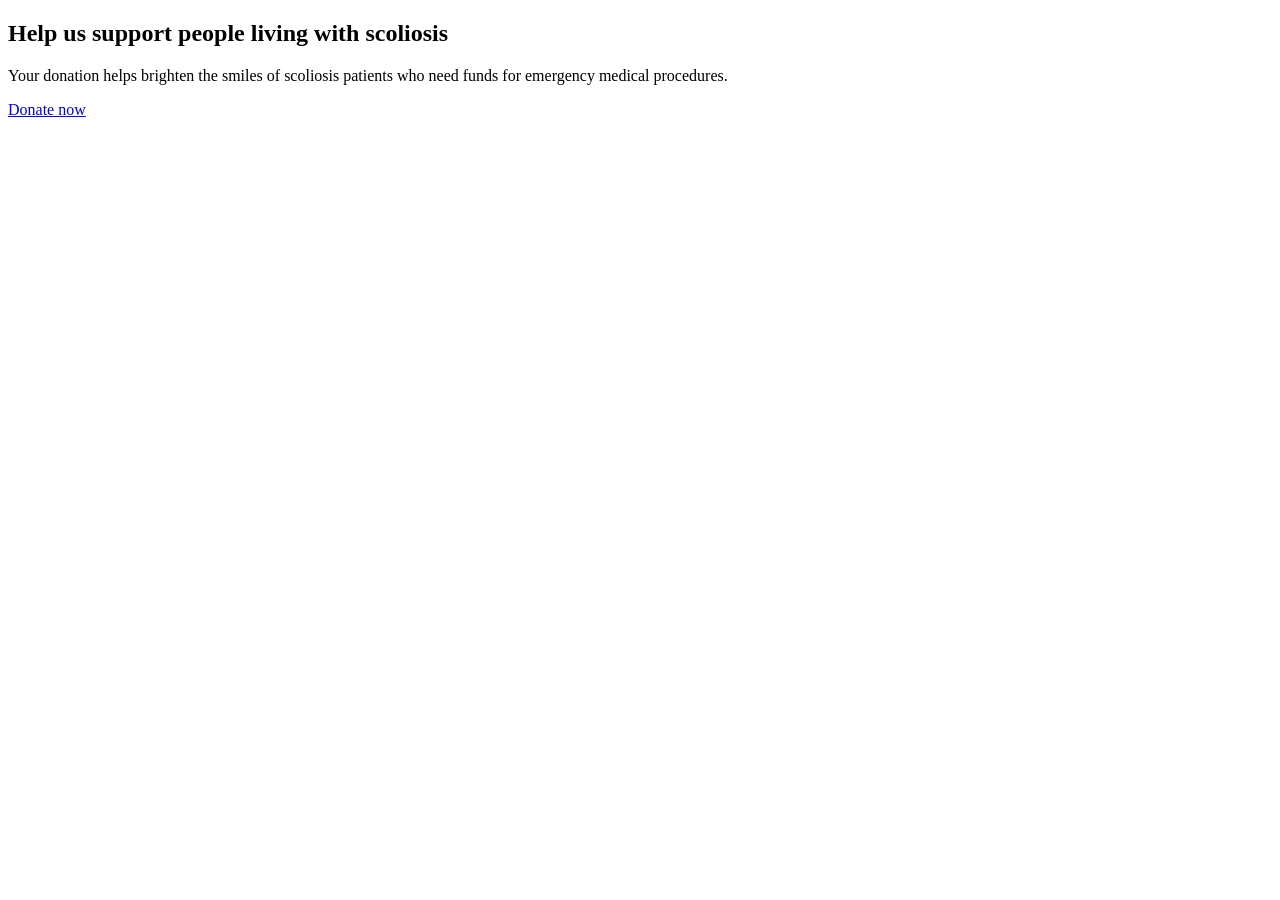
==== pages/Support/Test Page/index.html @ 513b911c "Created Test Html for Support Page" ====
<!DOCTYPE html>
<html lang="en">
<head>
    <meta charset="utf-8">
    <meta name="viewport" content="width=device-width, initial-scale=1">
    <title>Support the NA Scoliosis Foundation</title>
    <link rel="stylesheet" href="style.css">
</head>
<body>
<section class="hero">
    <h1>Help us support people living with scoliosis</h1>
    <p>Your donation helps brighten the smiles of scoliosis patients who need funds for emergency medical procedures.</p>
    <a href="#" class="button">Donate now</a>
</section>
</body>
</html>
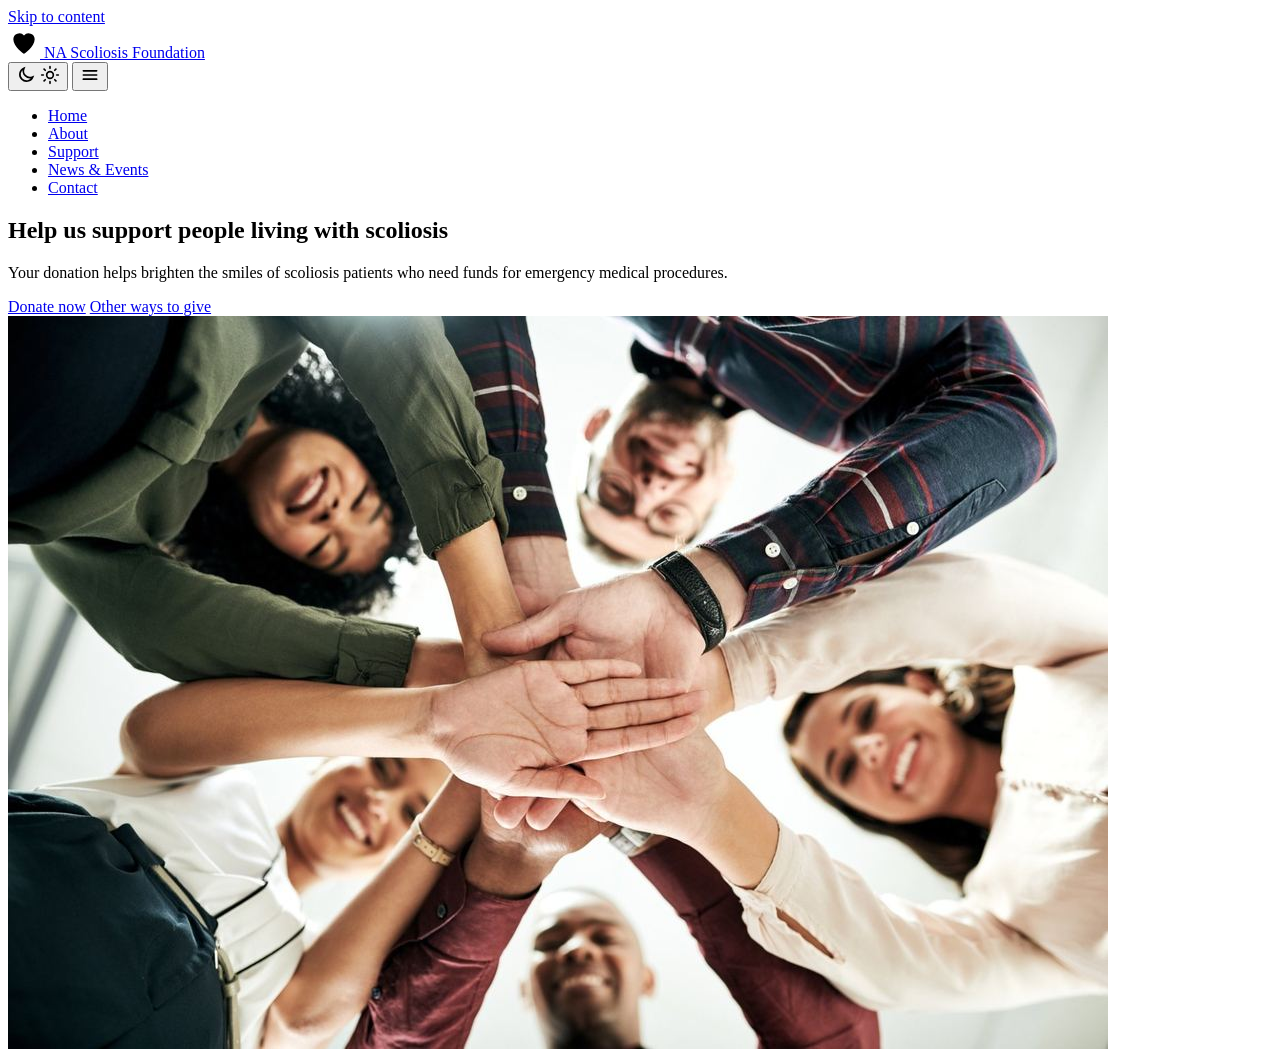
==== commit 7f04c862: "Added header and hero for Support page html" ====
--- a/pages/Support/Test Page/index.html
+++ b/pages/Support/Test Page/index.html
@@ -1,16 +1,63 @@
 <!DOCTYPE html>
 <html lang="en">
 <head>
-    <meta charset="utf-8">
-    <meta name="viewport" content="width=device-width, initial-scale=1">
-    <title>Support the NA Scoliosis Foundation</title>
-    <link rel="stylesheet" href="style.css">
+  <meta charset="utf-8">
+  <meta name="viewport" content="width=device-width, initial-scale=1">
+  <title>Support the NA Scoliosis Foundation | Donate or Volunteer</title>
+  <meta name="description" content="Support scoliosis patients in South Africa. Donate by card, EFT or GivenGain, or volunteer with the NA Scoliosis Foundation.">
+
+  <link rel="preconnect" href="https://fonts.googleapis.com">
+  <link rel="preconnect" href="https://fonts.gstatic.com" crossorigin>
+  <link rel="stylesheet" href="https://fonts.googleapis.com/css2?family=Merriweather:wght@700;900&family=Nunito+Sans:wght@400;600;700&display=swap">
+
+  <link rel="stylesheet" href="style.css">
+  <script src="script.js" defer></script>
 </head>
 <body>
-<section class="hero">
-    <h1>Help us support people living with scoliosis</h1>
-    <p>Your donation helps brighten the smiles of scoliosis patients who need funds for emergency medical procedures.</p>
-    <a href="#" class="button">Donate now</a>
-</section>
-</body>
-</html>+<a class="skip-link" href="#main">Skip to content</a>
+
+<header class="site-header">
+  <div class="site-header__bar">
+    <a class="brand" href="#">
+      <svg class="brand__heart" width="32" height="32" viewBox="0 0 24 24" aria-hidden="true"><path d="M12 21s-8-5.2-8-11a4.5 4.5 0 0 1 8-2.8A4.5 4.5 0 0 1 20 10c0 5.8-8 11-8 11z"/></svg>
+      <span class="brand__name">NA Scoliosis Foundation</span>
+    </a>
+
+    <div class="site-header__tools">
+      <button type="button" class="icon-button theme-toggle" aria-label="Switch to dark mode">
+        <svg class="icon-moon" width="20" height="20" viewBox="0 0 24 24" fill="none" stroke="currentColor" stroke-width="2" aria-hidden="true"><path d="M20 14.5A8 8 0 0 1 9.5 4a8 8 0 1 0 10.5 10.5z"/></svg>
+        <svg class="icon-sun" width="20" height="20" viewBox="0 0 24 24" fill="none" stroke="currentColor" stroke-width="2" stroke-linecap="round" aria-hidden="true"><circle cx="12" cy="12" r="4"/><path d="M12 2v2M12 20v2M4.9 4.9l1.4 1.4M17.7 17.7l1.4 1.4M2 12h2M20 12h2M4.9 19.1l1.4-1.4M17.7 6.3l1.4-1.4"/></svg>
+      </button>
+      <button type="button" class="icon-button menu-toggle" aria-label="Open menu" aria-expanded="false" aria-controls="site-nav">
+        <svg width="20" height="20" viewBox="0 0 24 24" fill="none" stroke="currentColor" stroke-width="2" stroke-linecap="round" aria-hidden="true"><path d="M4 7h16M4 12h16M4 17h16"/></svg>
+      </button>
+    </div>
+  </div>
+
+  <nav id="site-nav" class="site-nav" aria-label="Main">
+    <ul>
+      <li><a href="#">Home</a></li>
+      <li><a href="#">About</a></li>
+      <li><a href="#" aria-current="page">Support</a></li>
+      <li><a href="#">News &amp; Events</a></li>
+      <li><a href="#">Contact</a></li>
+    </ul>
+  </nav>
+</header>
+
+<section class="hero section section--tint-1" aria-labelledby="hero-title">
+  <div class="container hero__grid">
+    <div class="hero__text">
+      <h1 id="hero-title">Help us support people living with scoliosis</h1>
+      <p class="lead">Your donation helps brighten the smiles of scoliosis patients who need funds for emergency medical procedures.</p>
+      <div class="button-row">
+        <!-- Replace # with the real Yoco card payment link -->
+        <a class="button button--primary" href="#">Donate now</a>
+        <a class="button button--secondary" href="#ways">Other ways to give</a>
+      </div>
+    </div>
+    <div class="photo-frame">
+      <img src="images/hands.jpg" width="1100" height="733" alt="Smiling people stacking their hands together, seen from below">
+    </div>
+  </div>
+</section>
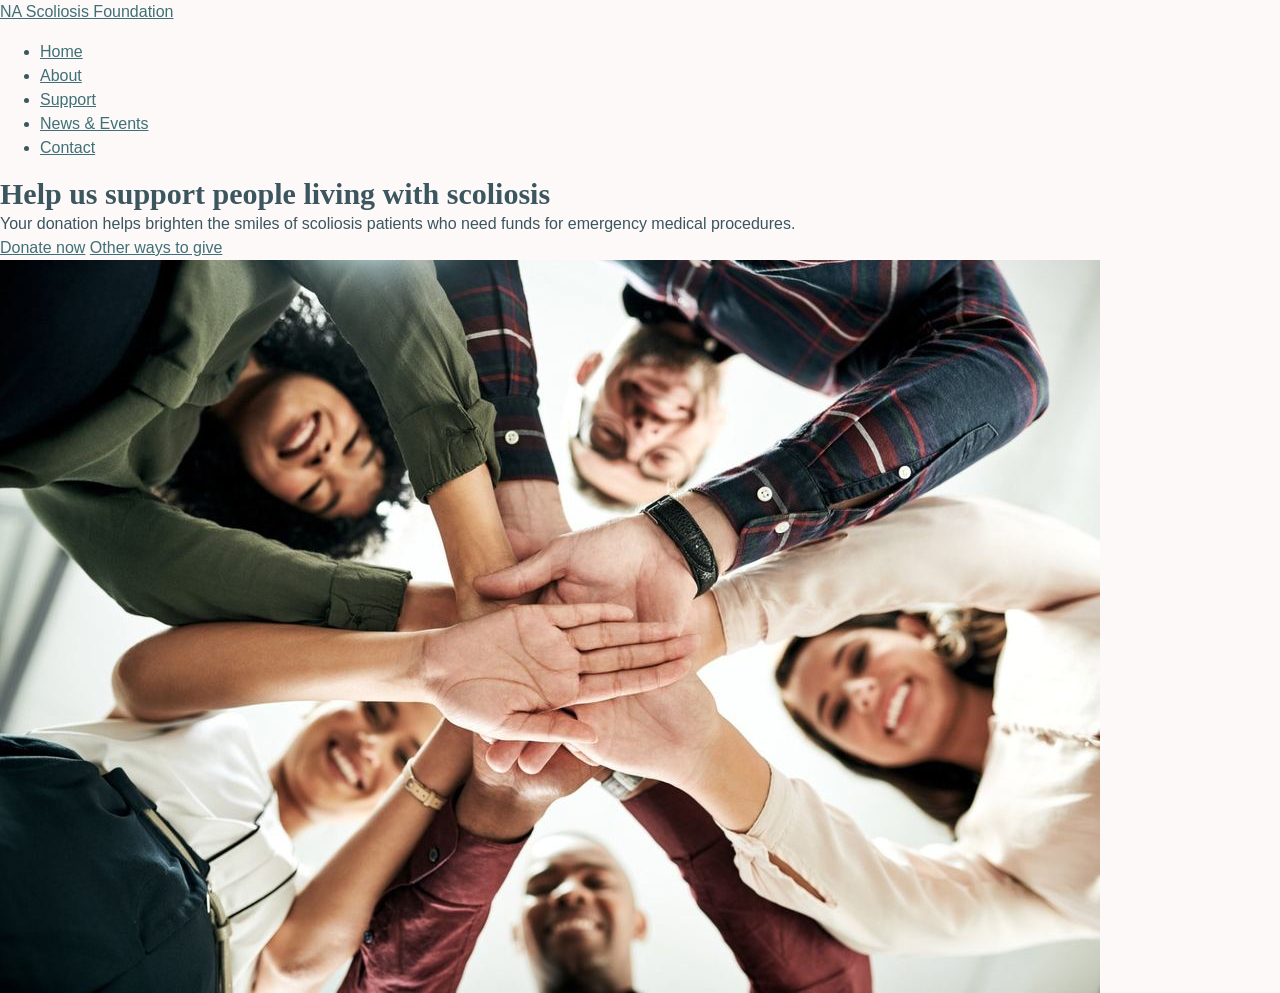
==== commit 30db5671: "Feat: Added Font and colour" ====
--- a/pages/Support/Test Page/index.html
+++ b/pages/Support/Test Page/index.html
@@ -5,36 +5,15 @@
   <meta name="viewport" content="width=device-width, initial-scale=1">
   <title>Support the NA Scoliosis Foundation | Donate or Volunteer</title>
   <meta name="description" content="Support scoliosis patients in South Africa. Donate by card, EFT or GivenGain, or volunteer with the NA Scoliosis Foundation.">
-
   <link rel="preconnect" href="https://fonts.googleapis.com">
   <link rel="preconnect" href="https://fonts.gstatic.com" crossorigin>
   <link rel="stylesheet" href="https://fonts.googleapis.com/css2?family=Merriweather:wght@700;900&family=Nunito+Sans:wght@400;600;700&display=swap">
-
   <link rel="stylesheet" href="style.css">
-  <script src="script.js" defer></script>
 </head>
 <body>
-<a class="skip-link" href="#main">Skip to content</a>
-
 <header class="site-header">
-  <div class="site-header__bar">
-    <a class="brand" href="#">
-      <svg class="brand__heart" width="32" height="32" viewBox="0 0 24 24" aria-hidden="true"><path d="M12 21s-8-5.2-8-11a4.5 4.5 0 0 1 8-2.8A4.5 4.5 0 0 1 20 10c0 5.8-8 11-8 11z"/></svg>
-      <span class="brand__name">NA Scoliosis Foundation</span>
-    </a>
-
-    <div class="site-header__tools">
-      <button type="button" class="icon-button theme-toggle" aria-label="Switch to dark mode">
-        <svg class="icon-moon" width="20" height="20" viewBox="0 0 24 24" fill="none" stroke="currentColor" stroke-width="2" aria-hidden="true"><path d="M20 14.5A8 8 0 0 1 9.5 4a8 8 0 1 0 10.5 10.5z"/></svg>
-        <svg class="icon-sun" width="20" height="20" viewBox="0 0 24 24" fill="none" stroke="currentColor" stroke-width="2" stroke-linecap="round" aria-hidden="true"><circle cx="12" cy="12" r="4"/><path d="M12 2v2M12 20v2M4.9 4.9l1.4 1.4M17.7 17.7l1.4 1.4M2 12h2M20 12h2M4.9 19.1l1.4-1.4M17.7 6.3l1.4-1.4"/></svg>
-      </button>
-      <button type="button" class="icon-button menu-toggle" aria-label="Open menu" aria-expanded="false" aria-controls="site-nav">
-        <svg width="20" height="20" viewBox="0 0 24 24" fill="none" stroke="currentColor" stroke-width="2" stroke-linecap="round" aria-hidden="true"><path d="M4 7h16M4 12h16M4 17h16"/></svg>
-      </button>
-    </div>
-  </div>
-
-  <nav id="site-nav" class="site-nav" aria-label="Main">
+  <a class="brand" href="#">NA Scoliosis Foundation</a>
+  <nav class="site-nav" aria-label="Main">
     <ul>
       <li><a href="#">Home</a></li>
       <li><a href="#">About</a></li>
@@ -45,19 +24,20 @@
   </nav>
 </header>
 
-<section class="hero section section--tint-1" aria-labelledby="hero-title">
-  <div class="container hero__grid">
+<main>
+  <section class="hero">
     <div class="hero__text">
-      <h1 id="hero-title">Help us support people living with scoliosis</h1>
+      <h1>Help us support people living with scoliosis</h1>
       <p class="lead">Your donation helps brighten the smiles of scoliosis patients who need funds for emergency medical procedures.</p>
       <div class="button-row">
-        <!-- Replace # with the real Yoco card payment link -->
         <a class="button button--primary" href="#">Donate now</a>
         <a class="button button--secondary" href="#ways">Other ways to give</a>
       </div>
     </div>
     <div class="photo-frame">
-      <img src="images/hands.jpg" width="1100" height="733" alt="Smiling people stacking their hands together, seen from below">
+      <img src="images/hands.jpg" alt="Smiling people stacking their hands together, seen from below">
     </div>
-  </div>
-</section>+  </section>
+</main>
+</body>
+</html>
--- a/pages/Support/Test Page/style.css
+++ b/pages/Support/Test Page/style.css
@@ -0,0 +1,40 @@
+/* Colours: change them here and the whole page changes */
+:root {
+  --bg: #FDF9F8;          /* page background */
+  --surface: #FFFFFF;     /* cards (used later) */
+  --tint-1: #FBEEF2;      /* hero background */
+  --border: #E8D3DE;
+  --text: #3B565F;        /* main text */
+  --link: #3F7077;
+  --primary: #6A9FA6;     /* main buttons */
+  --on-primary: #1A2A30;  /* text on main buttons */
+  --accent: #DCA5C4;      /* secondary buttons and photo frame */
+  --on-accent: #1F3036;   /* text on accent colour */
+  --focus: #3F7077;       /* outline when you tab to something */
+}
+
+/* Padding stays inside an element's width */
+*, *::before, *::after { box-sizing: border-box; }
+
+body {
+  margin: 0;
+  font-family: "Nunito Sans", Arial, sans-serif;
+  font-size: 16px;
+  line-height: 1.5;
+  color: var(--text);
+  background: var(--bg);
+}
+
+img { display: block; max-width: 100%; height: auto; }
+a { color: var(--link); }
+h1, h2, h3, p { margin: 0; }
+
+h1 {
+  font-family: Merriweather, Georgia, serif;
+  font-weight: 900;
+  font-size: 30px;
+  line-height: 1.2;
+}
+
+/* A clear outline when someone uses the Tab key */
+:focus-visible { outline: 3px solid var(--focus); outline-offset: 3px; }
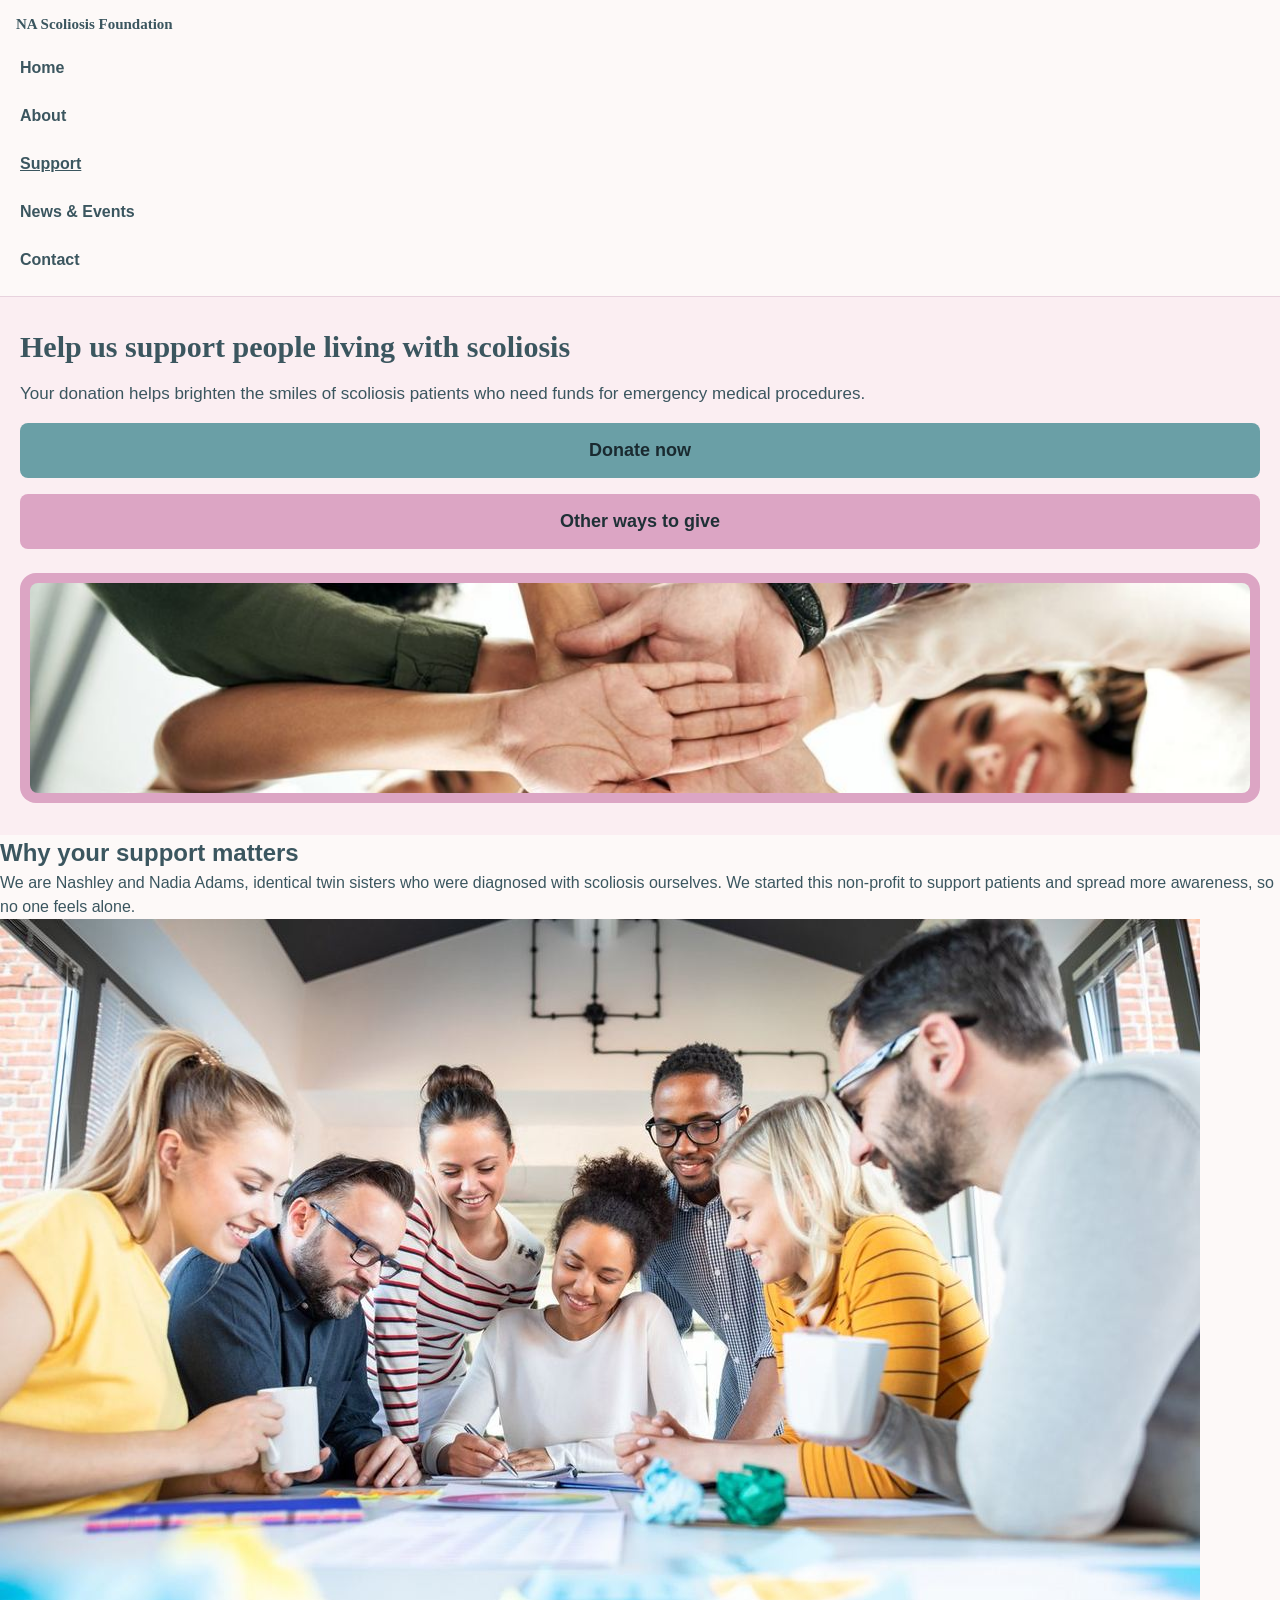
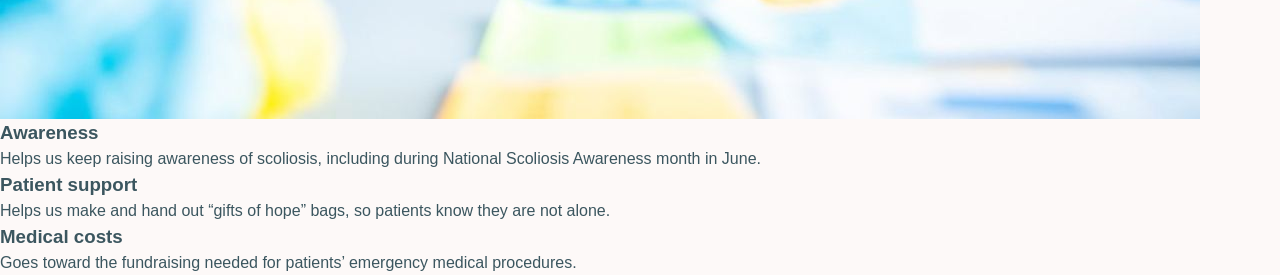
==== commit bdbcee57: "Add HTML for Why your support matters section (heading, intro, banner, three cards)" ====
--- a/pages/Support/Test Page/index.html
+++ b/pages/Support/Test Page/index.html
@@ -38,6 +38,29 @@
       <img src="images/hands.jpg" alt="Smiling people stacking their hands together, seen from below">
     </div>
   </section>
+  <section class="section" aria-labelledby="why-title">
+    <div class="container stack">
+      <h2 id="why-title">Why your support matters</h2>
+      <p class="intro">We are Nashley and Nadia Adams, identical twin sisters who were diagnosed with scoliosis ourselves. We started this non-profit to support patients and spread more awareness, so no one feels alone.</p>
+
+      <img class="banner" src="images/team.jpg" width="1200" height="800" alt="Smiling team working together around a table">
+
+      <div class="card-grid">
+        <article class="card">
+          <h3>Awareness</h3>
+          <p>Helps us keep raising awareness of scoliosis, including during National Scoliosis Awareness month in June.</p>
+        </article>
+        <article class="card">
+          <h3>Patient support</h3>
+          <p>Helps us make and hand out “gifts of hope” bags, so patients know they are not alone.</p>
+        </article>
+        <article class="card">
+          <h3>Medical costs</h3>
+          <p>Goes toward the fundraising needed for patients’ emergency medical procedures.</p>
+        </article>
+      </div>
+    </div>
+  </section>
 </main>
 </body>
 </html>
--- a/pages/Support/Test Page/style.css
+++ b/pages/Support/Test Page/style.css
@@ -37,4 +37,85 @@
 }
 
 /* A clear outline when someone uses the Tab key */
-:focus-visible { outline: 3px solid var(--focus); outline-offset: 3px; }+:focus-visible { outline: 3px solid var(--focus); outline-offset: 3px; }
+
+.site-header {
+  padding: 12px 16px;
+  border-bottom: 1px solid var(--border);
+}
+
+.brand {
+  font-family: Merriweather, Georgia, serif;
+  font-weight: 700;
+  font-size: 15px;
+  color: var(--text);
+  text-decoration: none;
+}
+
+.site-nav ul {
+  list-style: none;
+  margin: 8px 0 0;
+  padding: 0;
+}
+
+.site-nav a {
+  display: block;
+  padding: 12px 4px;
+  font-weight: 600;
+  color: var(--text);
+  text-decoration: none;
+}
+
+.site-nav a[aria-current="page"] { text-decoration: underline; }
+
+.button {
+  display: flex;
+  align-items: center;
+  justify-content: center;
+  min-height: 52px;
+  padding: 12px 24px;
+  border: 2px solid transparent;
+  border-radius: 8px;
+  font-family: inherit;
+  font-size: 18px;
+  font-weight: 700;
+  text-align: center;
+  text-decoration: none;
+}
+
+.button:hover { text-decoration: underline; }
+.button--primary { background: var(--primary); color: var(--on-primary); }
+.button--secondary { background: var(--accent); color: var(--on-accent); }
+
+.hero {
+  padding: 32px 20px;
+  background: var(--tint-1);
+}
+
+.hero__text {
+  display: flex;
+  flex-direction: column;
+  gap: 16px;
+}
+
+.lead { font-size: 17px; }
+
+.button-row {
+  display: flex;
+  flex-direction: column;
+  gap: 16px;
+}
+
+.photo-frame {
+  margin-top: 24px;
+  padding: 10px;
+  border-radius: 16px;
+  background: var(--accent);
+}
+
+.photo-frame img {
+  width: 100%;
+  height: 210px;
+  object-fit: cover;
+  border-radius: 8px;
+}
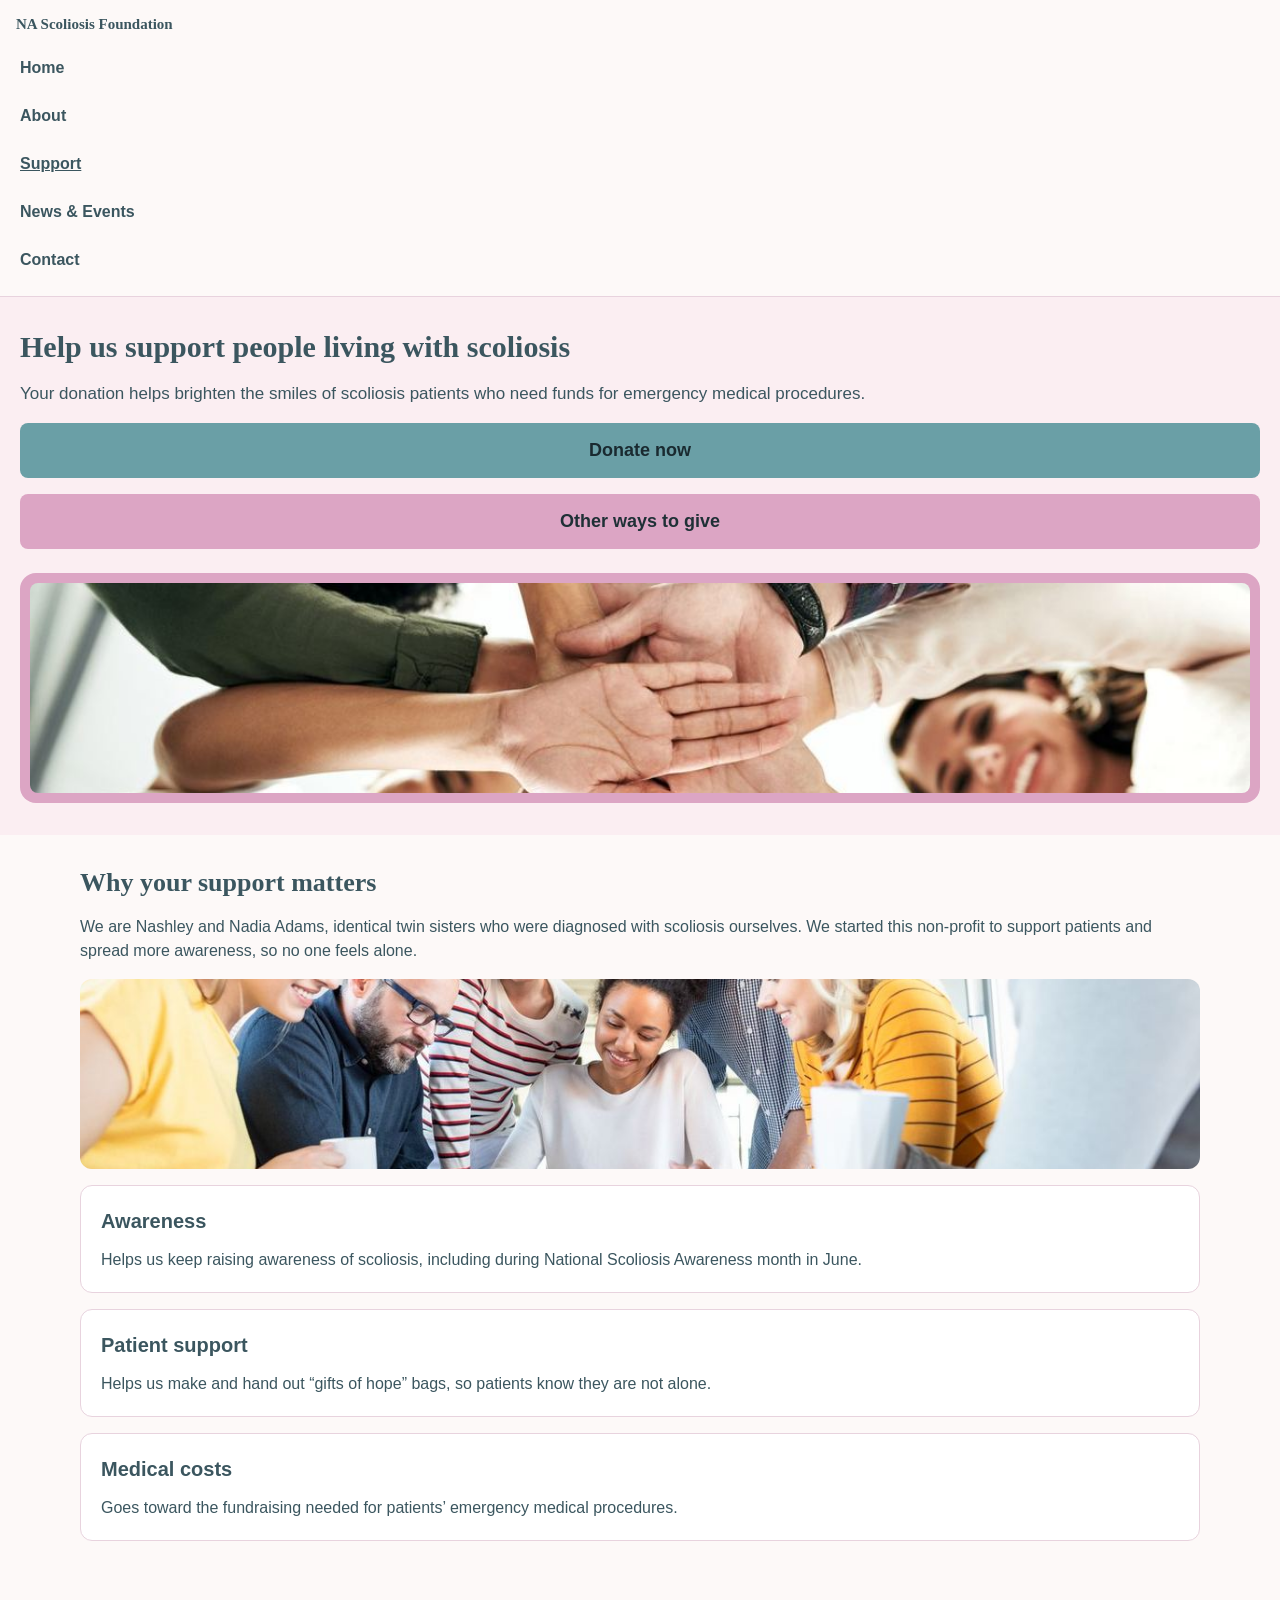
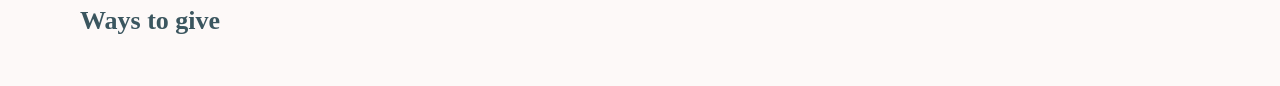
==== commit 8f379f24: "Add Ways to give section structure" ====
--- a/pages/Support/Test Page/index.html
+++ b/pages/Support/Test Page/index.html
@@ -61,6 +61,18 @@
       </div>
     </div>
   </section>
+  <section id="ways" class="section section--tint-2"
+           aria-labelledby="ways-title">
+
+    <div class="container stack">
+      <h2 id="ways-title">Ways to give</h2>
+
+      <div class="card-grid">
+
+      </div>
+    </div>
+
+  </section>
 </main>
 </body>
 </html>
--- a/pages/Support/Test Page/style.css
+++ b/pages/Support/Test Page/style.css
@@ -118,4 +118,40 @@
   height: 210px;
   object-fit: cover;
   border-radius: 8px;
+}
+
+h2 {
+  font-family: Merriweather, Georgia, serif;
+  font-weight: 700;
+  font-size: 26px;
+  line-height: 1.25;
+}
+
+h3 { font-size: 20px; }
+
+/* Helpers used by every section */
+.container { max-width: 1120px; margin: 0 auto; }
+.section { padding: 32px 20px; }
+.stack { display: flex; flex-direction: column; gap: 16px; }
+
+.banner {
+  width: 100%;
+  height: 190px;
+  object-fit: cover;
+  border-radius: 12px;
+}
+
+.card-grid {
+  display: grid;
+  gap: 16px;
+}
+
+.card {
+  display: flex;
+  flex-direction: column;
+  gap: 12px;
+  padding: 20px;
+  border: 1px solid var(--border);
+  border-radius: 12px;
+  background: var(--surface);
 }
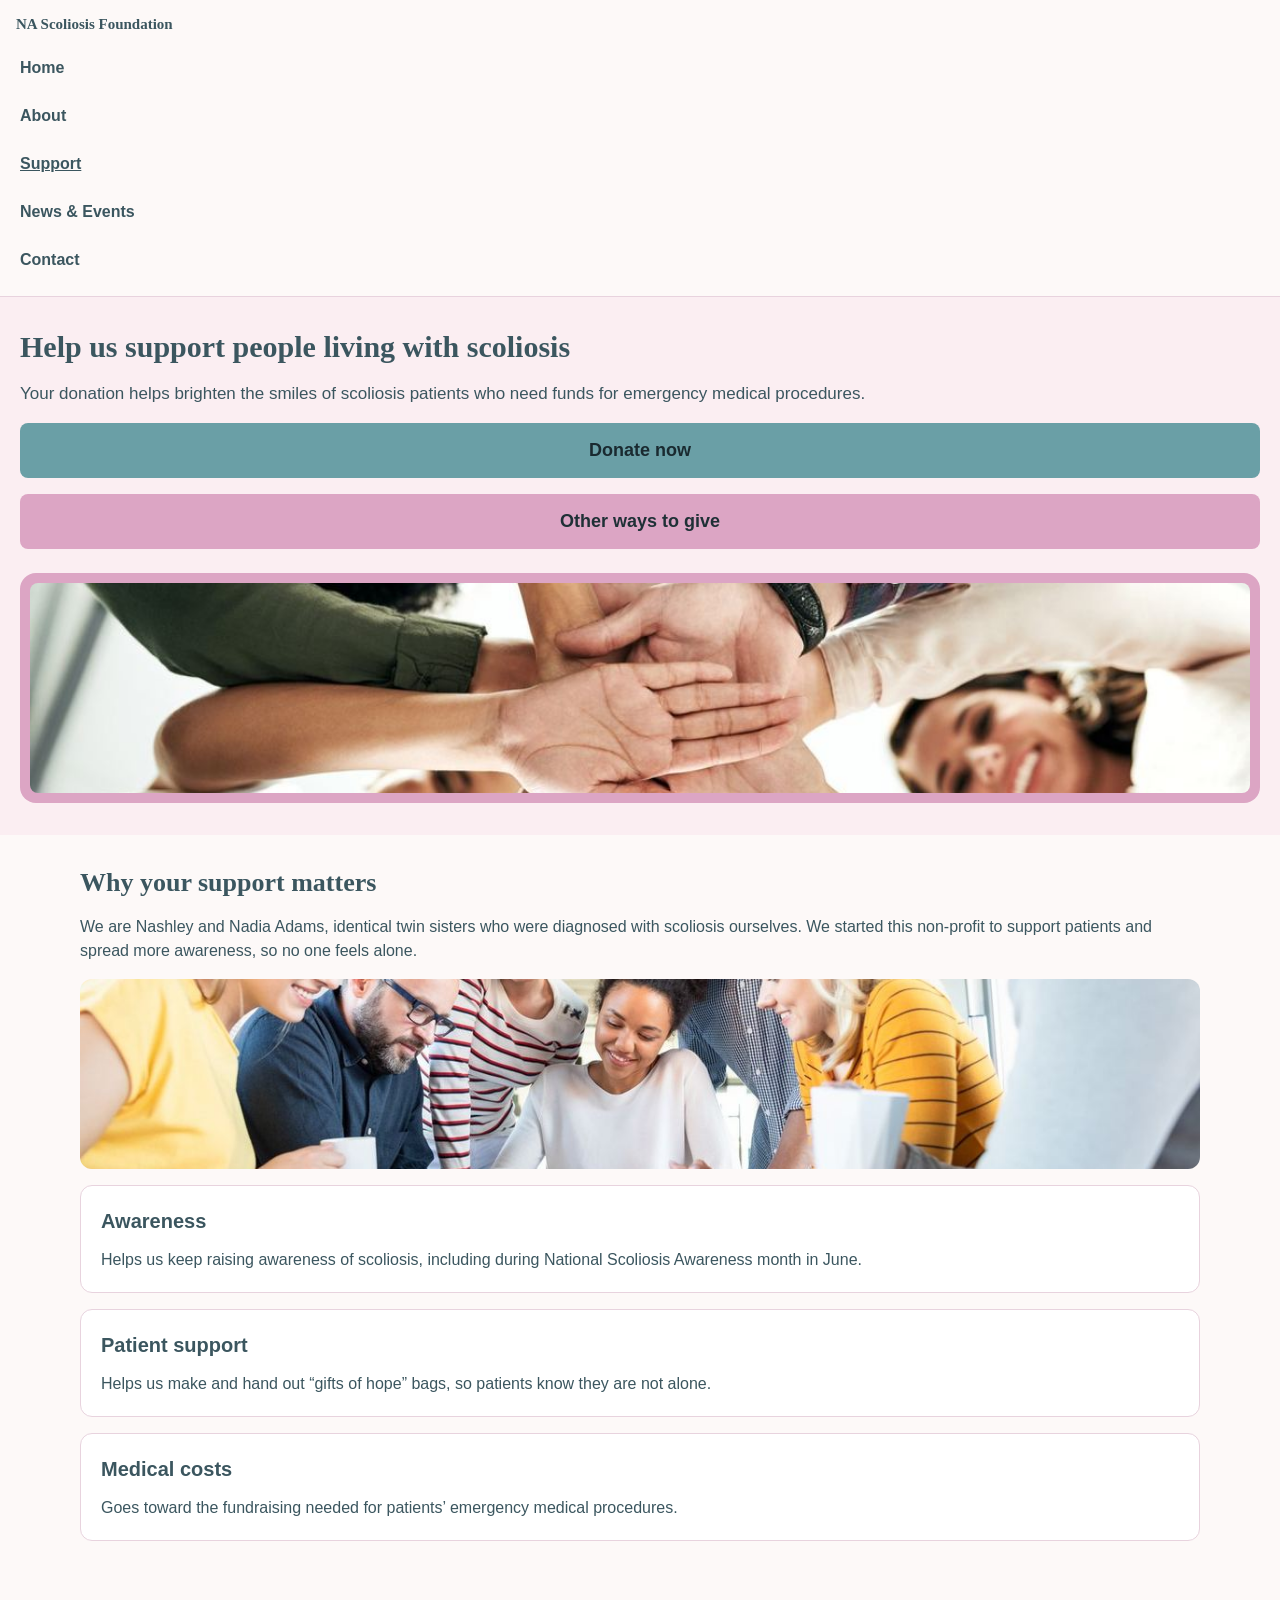
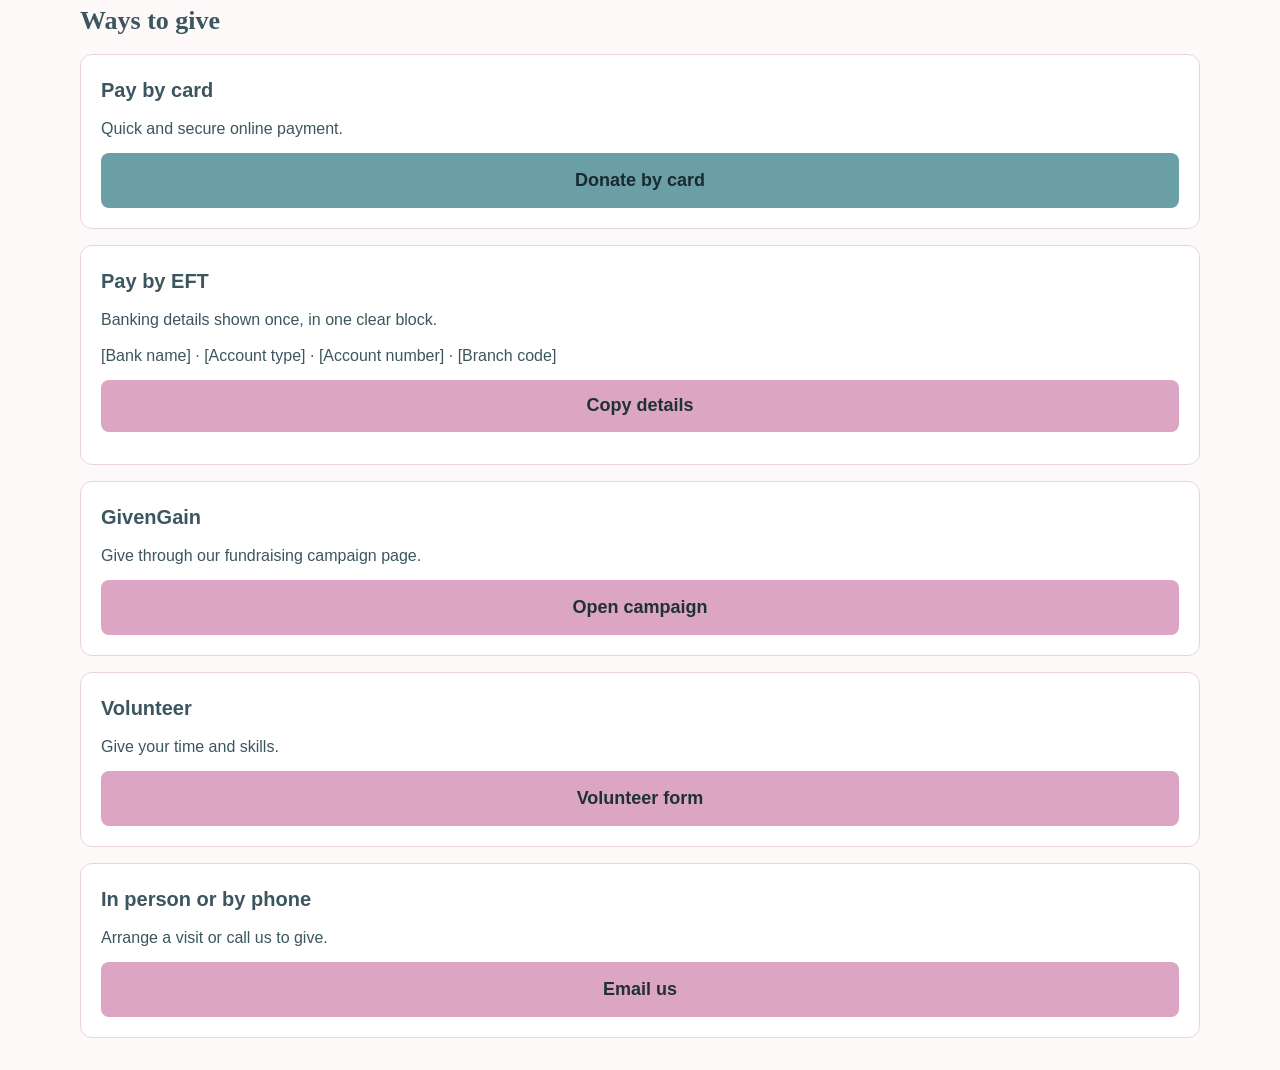
==== commit f103a987: "Add five donation option cards with buttons" ====
--- a/pages/Support/Test Page/index.html
+++ b/pages/Support/Test Page/index.html
@@ -68,7 +68,61 @@
       <h2 id="ways-title">Ways to give</h2>
 
       <div class="card-grid">
+        <article class="card">
+          <h3>Pay by card</h3>
 
+          <p>Quick and secure online payment.</p>
+
+          <a class="button button--primary" href="#">
+            Donate by card
+          </a>
+        </article>
+        <article class="card">
+          <h3>Pay by EFT</h3>
+
+          <p>Banking details shown once, in one clear block.</p>
+
+          <p class="bank-details" id="bank-details">
+            [Bank name] · [Account type] ·
+            [Account number] · [Branch code]
+          </p>
+
+          <button type="button"
+                  class="button button--secondary"
+                  data-copy-target="bank-details">
+            Copy details
+          </button>
+
+          <p class="copy-status visually-hidden"
+             role="status"></p>
+        </article>
+        <article class="card">
+          <h3>GivenGain</h3>
+
+          <p>Give through our fundraising campaign page.</p>
+
+          <a class="button button--secondary" href="#">
+            Open campaign
+          </a>
+        </article>
+        <article class="card">
+          <h3>Volunteer</h3>
+
+          <p>Give your time and skills.</p>
+
+          <a class="button button--secondary" href="#">
+            Volunteer form
+          </a>
+        </article>
+        <article class="card">
+          <h3>In person or by phone</h3>
+
+          <p>Arrange a visit or call us to give.</p>
+
+          <a class="button button--secondary" href="#contact">
+            Email us
+          </a>
+        </article>
       </div>
     </div>
 
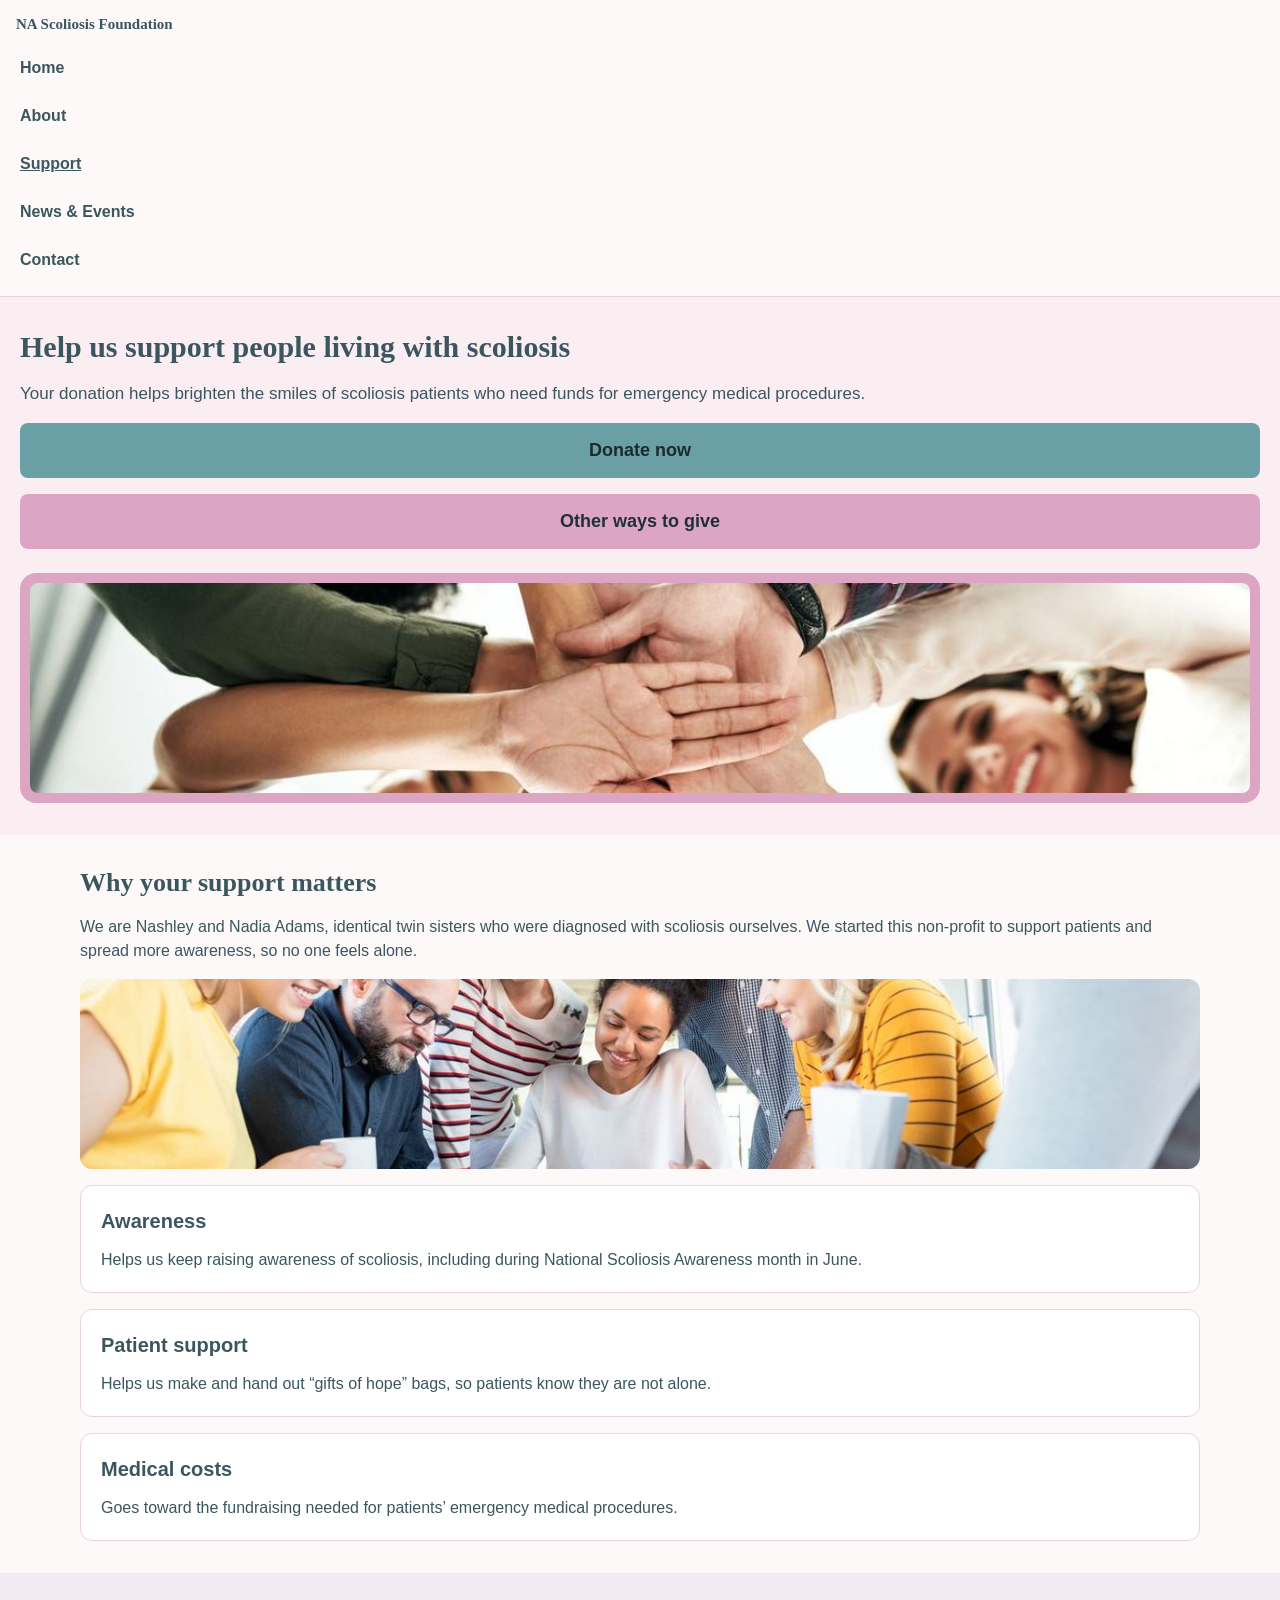
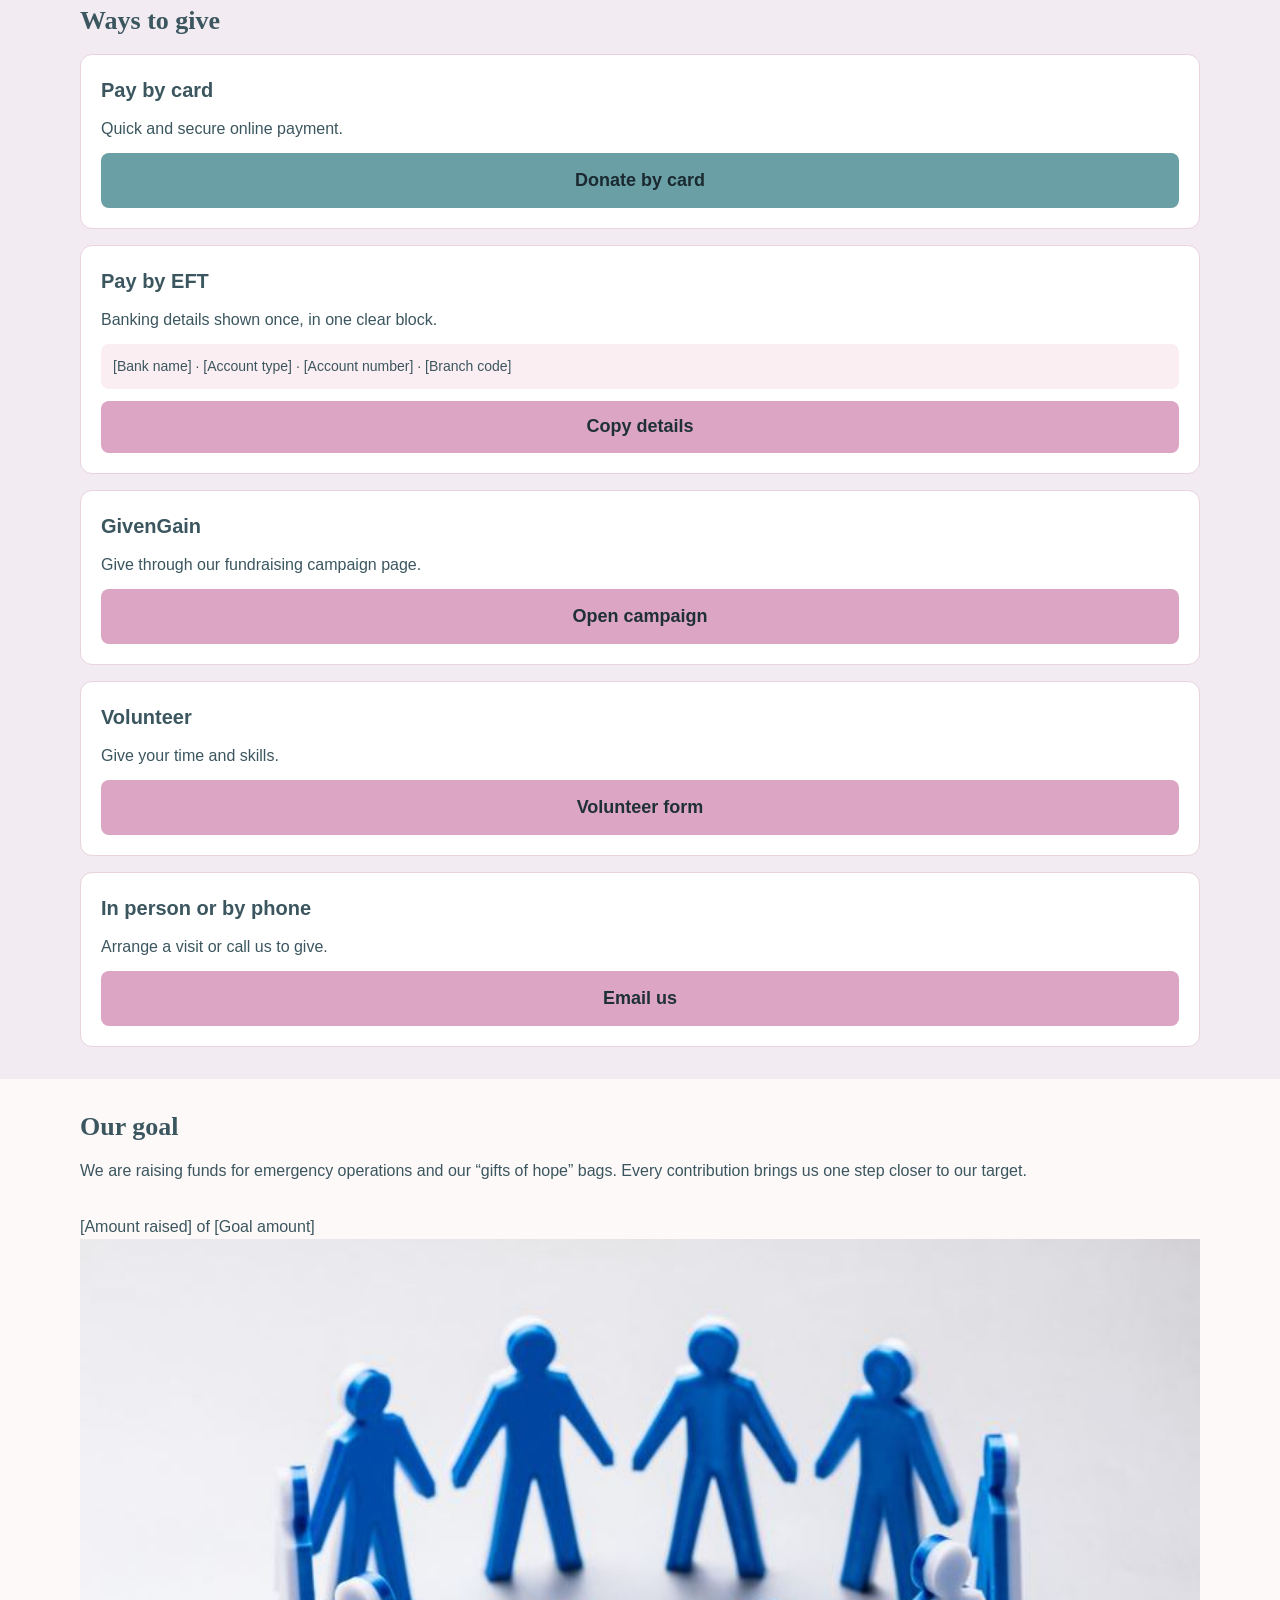
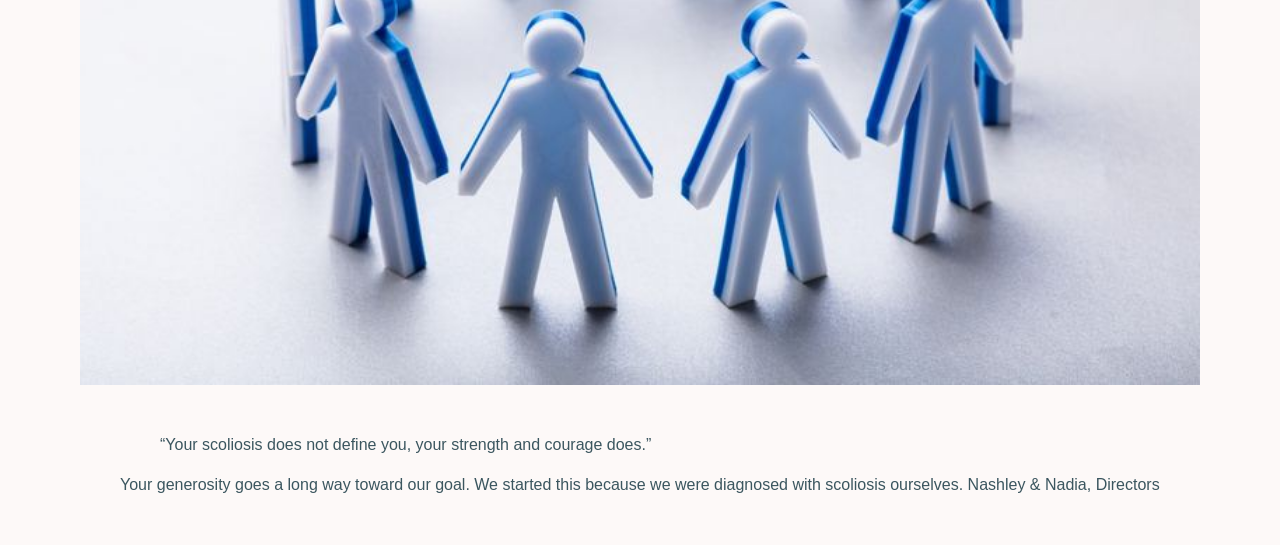
==== commit 27600f23: "Add fundraising goal section with progress bar and founders quote" ====
--- a/pages/Support/Test Page/index.html
+++ b/pages/Support/Test Page/index.html
@@ -127,6 +127,56 @@
     </div>
 
   </section>
+  <section class="section" aria-labelledby="goal-title">
+
+    <div class="container goal__grid">
+
+      <div class="stack">
+        <h2 id="goal-title">Our goal</h2>
+
+        <p class="intro">
+          We are raising funds for emergency
+          operations and our “gifts of hope” bags.
+          Every contribution brings us one step
+          closer to our target.
+        </p>
+
+        <div class="progress" aria-hidden="true">
+          <div class="progress__fill"></div>
+        </div>
+
+        <p>[Amount raised] of [Goal amount]</p>
+      </div>
+
+      <div class="stack">
+
+        <img class="goal__photo"
+             src="images/figures.jpg"
+             alt="A circle of blue and white figures standing together">
+
+        <figure class="quote-box">
+
+          <blockquote>
+            “Your scoliosis does not define you,
+            your strength and courage does.”
+          </blockquote>
+
+          <figcaption>
+            Your generosity goes a long way
+            toward our goal. We started this
+            because we were diagnosed with
+            scoliosis ourselves.
+
+            Nashley &amp; Nadia, Directors
+          </figcaption>
+
+        </figure>
+
+      </div>
+
+    </div>
+
+  </section>
 </main>
 </body>
 </html>
--- a/pages/Support/Test Page/style.css
+++ b/pages/Support/Test Page/style.css
@@ -11,6 +11,7 @@
   --accent: #DCA5C4;      /* secondary buttons and photo frame */
   --on-accent: #1F3036;   /* text on accent colour */
   --focus: #3F7077;       /* outline when you tab to something */
+  --tint-2: #F2EBF1;
 }
 
 /* Padding stays inside an element's width */
@@ -154,4 +155,28 @@
   border: 1px solid var(--border);
   border-radius: 12px;
   background: var(--surface);
-}+}
+
+.section--tint-2 {
+    background: var(--tint-2);
+}
+
+.bank-details {
+    background: var(--tint-1);
+    padding: 12px;
+    border-radius: 8px;
+    font-size: 14px;
+    overflow-wrap: anywhere;
+}
+
+.visually-hidden {
+    position: absolute;
+    width: 1px;
+    height: 1px;
+    margin: -1px;
+    padding: 0;
+    overflow: hidden;
+    clip: rect(0, 0, 0, 0);
+    white-space: nowrap;
+    border: 0;
+}
